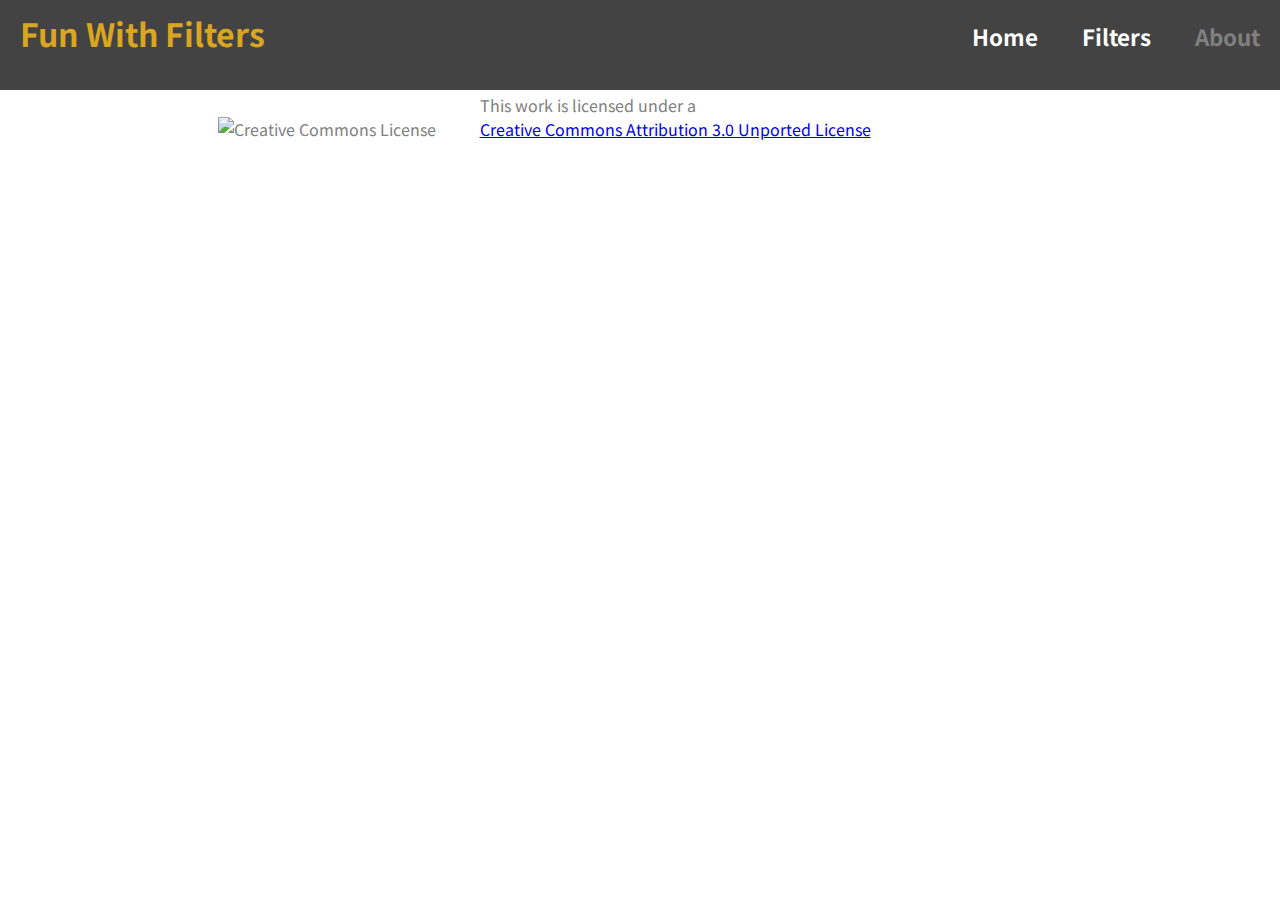
==== index.html @ 3bea4ab2 "changed home.html to index.html" ====
<!DOCTYPE html>
<html lang="en">
<head>
    <meta charset="UTF-8">
    <meta name="viewport" content="width=device-width, initial-scale=1.0">
    <meta http-equiv="X-UA-Compatible" content="ie=edge">
    <title>Fun With Filters - About</title>  
    <script src="https://kit.fontawesome.com/323970fb5e.js" crossorigin="anonymous"></script>
    <script src="./fwf_navbar.js"></script>
    <!-- 전 페이지에 공통적으로 적용됨 -->
    <link href="css/common.css" rel="stylesheet">
    <link href="https://fonts.googleapis.com/css?family=Noto+Sans+KR&display=swap" rel="stylesheet">
</head>
<body>
<!-- top navbar -->
<section id="navbar">
    <!-- left: logo and title -->
    <span id="navbar-title">
        <i class="fas fa-camera-retro"></i>
        Fun With Filters
    </span>
    <!-- right: pages menu -->
    <span id="navbar-menu">
        <!-- 현재 페이지 dim 처리, hover 시 highlight -->
        <a class="navbar-menu-item" href="./home.html"><i class="fas fa-home"></i> Home</a>    
        <a class="navbar-menu-item" href="./filters.html"><i class="fas fa-images"></i> Filters</a>    
        <a class="navbar-menu-item page-active" href="index.html"><i class="fas fa-user-secret"></i> About</a>    
    </span>
</section>

<section id="main">
    
</section>

<!-- footer -->
<section id="footer">
    <hr>
    <div class="footer-content">
        <div id="cc-icon">
            <img alt="Creative Commons License" style="height: 5%" src="https://i.creativecommons.org/l/by/3.0/88x31.png"/>
        </div>
        <div>
            This work is licensed under a<br>
            <a rel="license" href="http://creativecommons.org/licenses/by/3.0/"> Creative Commons Attribution 3.0 Unported License</a>
        </div>
    </div>
</section>
</body>
</html>
---- css/common.css ----
body{
    font-family: 'Noto Sans KR', sans-serif;
}

#navbar{
    background-color :#434343ff;
    position: fixed;
    top: 0;
    left: 0;
    height: 10%;
    width: 100%;
    vertical-align: middle;
}


#navbar-title{
    display: inline-block;
    padding: 10px;
    margin-left: 10px;
    color: goldenrod;
    font-size: 2rem;
    font-weight: bold;
}

#navbar-menu{
    /* 네비게이션 우측에 붙이기 */
    float: right;
    margin: auto;
}

.navbar-menu-item{
    display: inline-block;
    padding: 10px;
    margin: 10px;      
    color: white;
    font-size: 1.4rem;
    font-weight: bold;
    text-decoration: none;
}

.navbar-menu-item:hover{
    color: goldenrod;
}
    

.page-active{
    color: gray;
}

#main {
    display: flexbox;
    margin: 5% 5%;
    height: auto;
  }
  
#footer{
    /* background-color: #434343ff; */
    bottom: 0;
    height: 10%;
    width: 100%;
}

.footer-content{
    margin: auto;
    width: 70%;
}

.footer-content  div{
    display: inline-block;
    margin: 20px;
    padding: 0;
    height: 100%;
    color: gray;
}
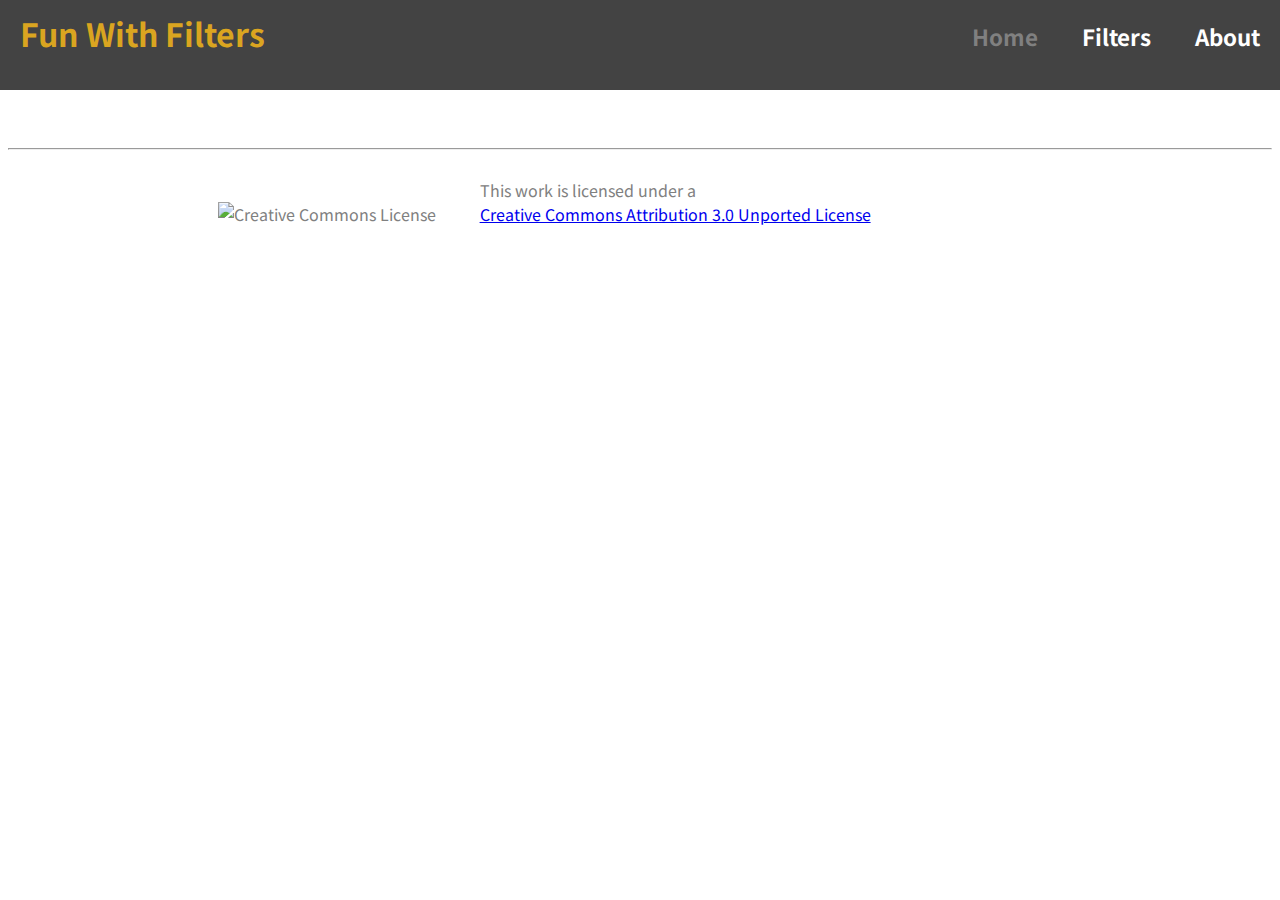
==== commit f36aad67: "fixed critical file name failure" ====
--- a/index.html
+++ b/index.html
@@ -4,7 +4,7 @@
     <meta charset="UTF-8">
     <meta name="viewport" content="width=device-width, initial-scale=1.0">
     <meta http-equiv="X-UA-Compatible" content="ie=edge">
-    <title>Fun With Filters - About</title>  
+    <title>Fun With Filters - Home</title>  
     <script src="https://kit.fontawesome.com/323970fb5e.js" crossorigin="anonymous"></script>
     <script src="./fwf_navbar.js"></script>
     <!-- 전 페이지에 공통적으로 적용됨 -->
@@ -22,14 +22,34 @@
     <!-- right: pages menu -->
     <span id="navbar-menu">
         <!-- 현재 페이지 dim 처리, hover 시 highlight -->
-        <a class="navbar-menu-item" href="./home.html"><i class="fas fa-home"></i> Home</a>    
+        <a class="navbar-menu-item page-active" href="./index.html"><i class="fas fa-home"></i> Home</a>    
         <a class="navbar-menu-item" href="./filters.html"><i class="fas fa-images"></i> Filters</a>    
-        <a class="navbar-menu-item page-active" href="index.html"><i class="fas fa-user-secret"></i> About</a>    
+        <a class="navbar-menu-item" href="about.html"><i class="fas fa-user-secret"></i> About</a>    
     </span>
 </section>
 
 <section id="main">
-    
+    <!-- 적절한 대표 이미지 영역 -->
+    <article class="cover-img">
+    </article>
+    <hr>
+     <!-- 사용법 예시 영역 -->
+     <article class="how-to">
+    </article>
+    <hr>
+     <!-- 리뷰 영역 -->
+    <article class="reviews">
+        <div>
+
+        </div>
+        <div>
+
+        </div>
+    </article>
+    <hr>
+     <!-- what it really is -->
+    <article class="introdutcion">
+    </article>
 </section>
 
 <!-- footer -->
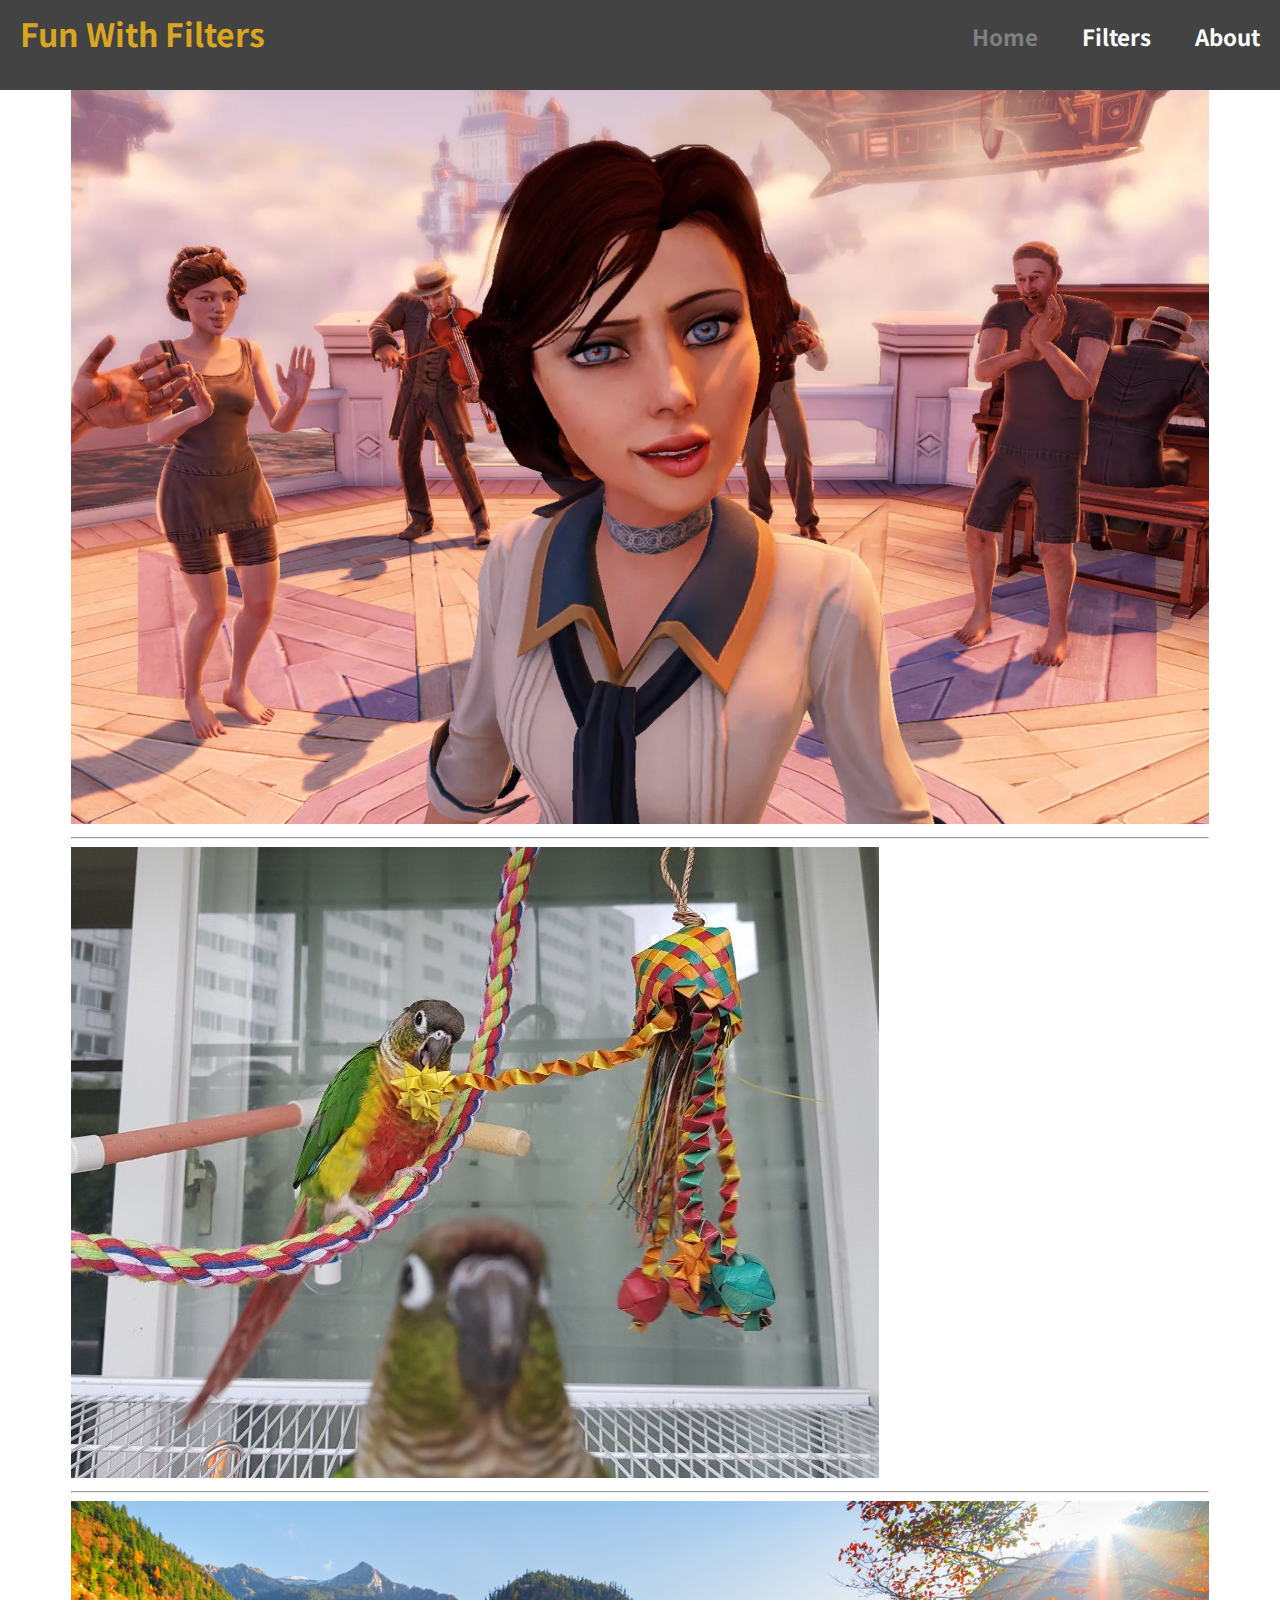
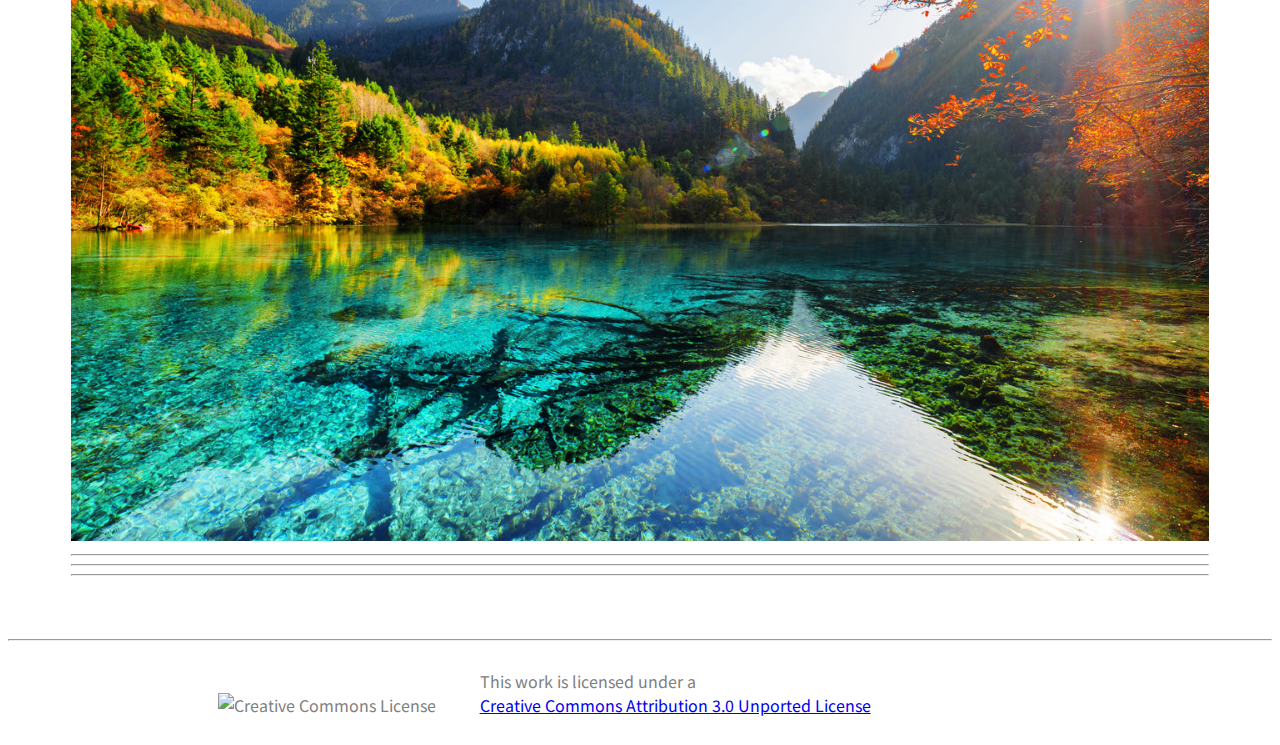
==== commit e0cfcc1e: "updated on pages" ====
--- a/index.html
+++ b/index.html
@@ -10,6 +10,8 @@
     <!-- 전 페이지에 공통적으로 적용됨 -->
     <link href="css/common.css" rel="stylesheet">
     <link href="https://fonts.googleapis.com/css?family=Noto+Sans+KR&display=swap" rel="stylesheet">
+    <!-- 이 페이지에 적용 -->
+    <link href="css/index.css" rel="stylesheet">
 </head>
 <body>
 <!-- top navbar -->
@@ -31,6 +33,11 @@
 <section id="main">
     <!-- 적절한 대표 이미지 영역 -->
     <article class="cover-img">
+        <img src="img/sample01.png" class="banner-image">
+        <hr>
+        <img src="img/sample02.jpeg" class="banner-image">
+        <hr>
+        <img src="img/sample03.png" class="banner-image">
     </article>
     <hr>
      <!-- 사용법 예시 영역 -->
--- a/css/index.css
+++ b/css/index.css
@@ -0,0 +1,3 @@
+.banner-image{
+    max-width: 100%;
+}